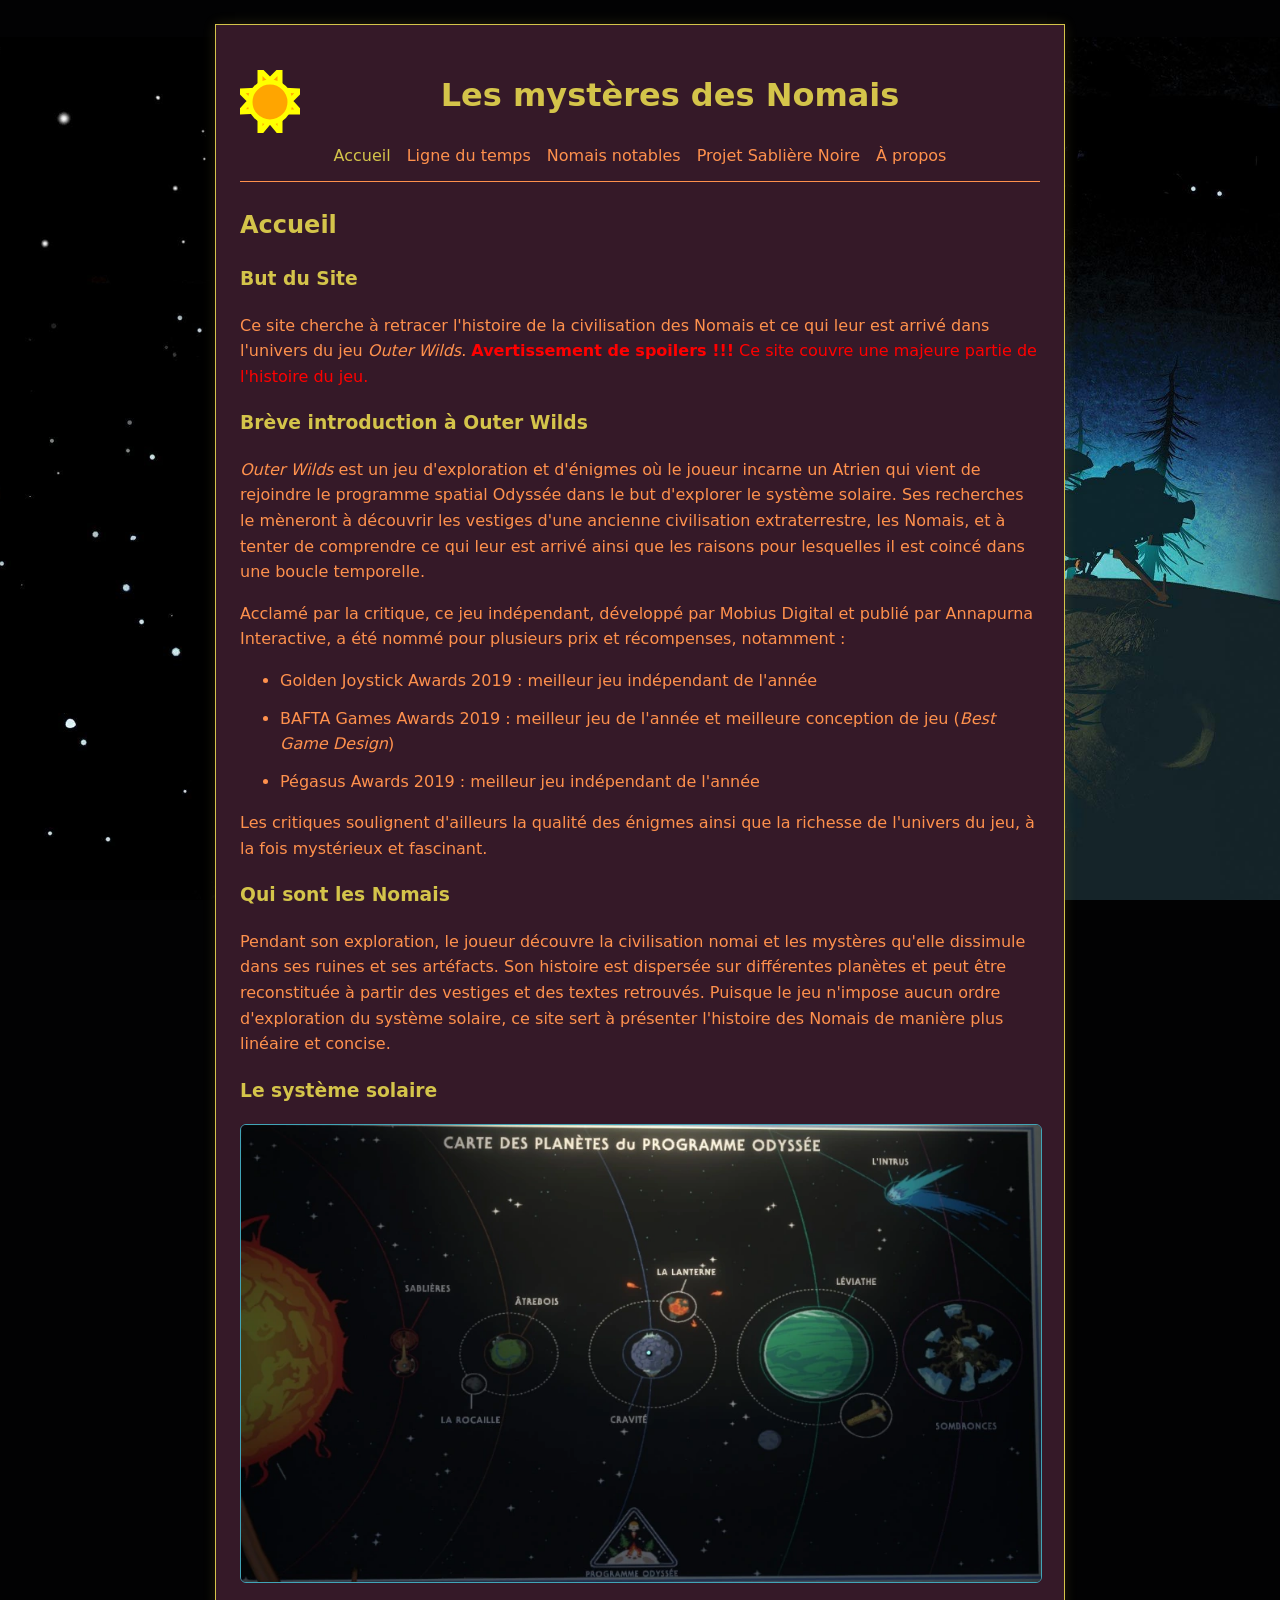
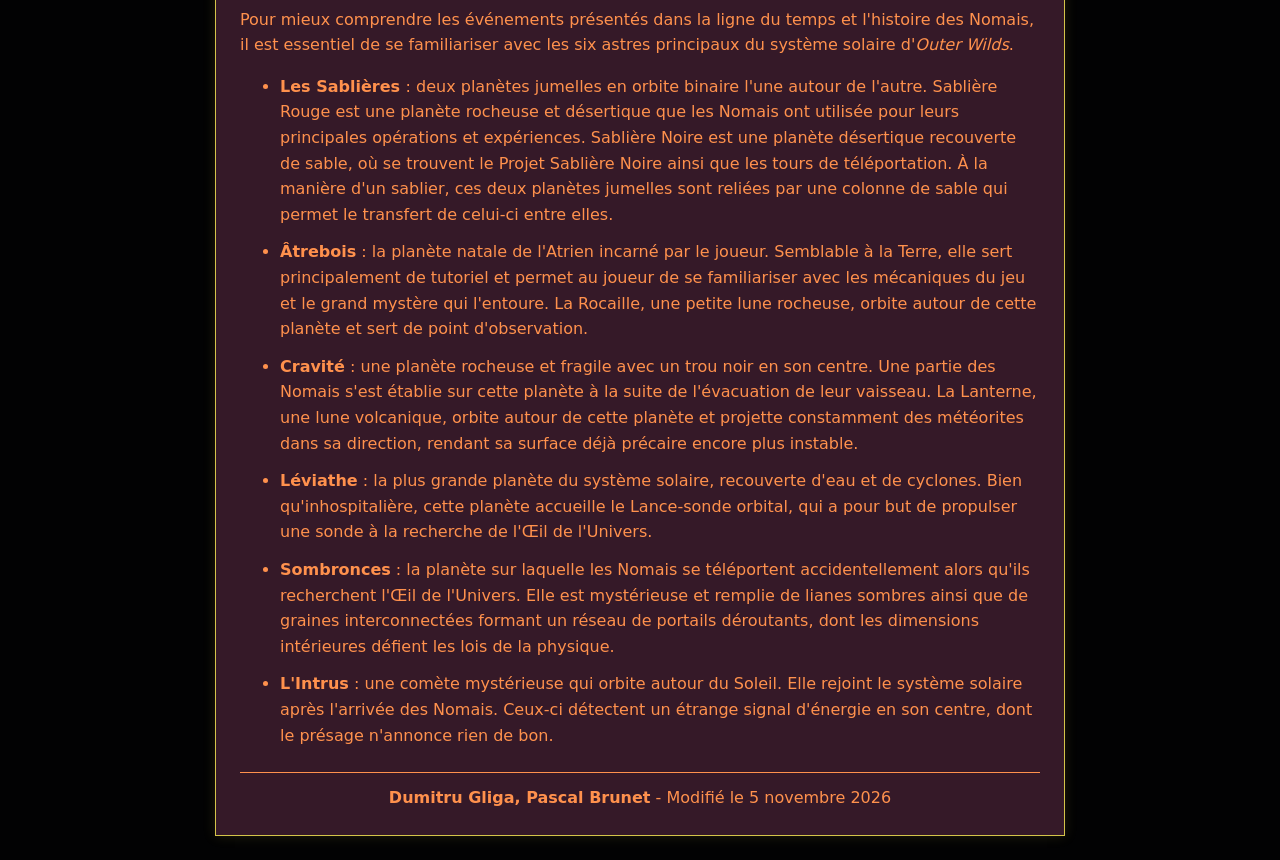
==== index.html @ 46c027d1 "fix" ====
<!-- Fait par : Dumitru Gliga(20364289) et Pascal Brunet(20365645)  -->
<!DOCTYPE html>
<html lang="fr-ca">

<head>
  <meta charset="UTF-8">
  <meta name="viewport" content="width=device-width, initial-scale=1.0">
  <title>Accueil</title>
  <link rel="stylesheet" href="styles.css">
</head>

<body>
  <div id="content-container">
    <header>
      <svg height="63" width="60">
        <polygon points="0,21 20,20 20,0 30,10 40,0 40,20 60,21 50,31 60,42 40,42 40,63 30,51 20,63 20,41 0,42 10,31"
          style="fill:orange;stroke:yellow;stroke-width:5;" />
        <ellipse cx="30" cy="32" rx="20" ry="20" fill="orange" stroke="yellow" stroke-width="5" />
      </svg>
      <h1>Les mystères des Nomais</h1>
    </header>
    <nav>
      <a href="index.html" id="currentPage">Accueil</a>
      <a href="lignedutemps.html">Ligne du temps</a>
      <a href="nomai.html">Nomais notables</a>
      <a href="projetsabliere.html">Projet Sablière Noire</a>
      <a href="apropos.html">À propos</a>
    </nav>
    <main>
      <h2>Accueil</h2>
      <h3>But du Site</h3>
      <p>
        Ce site cherche à retracer l'histoire de la civilisation des Nomais et ce qui leur est arrivé dans l'univers du
        jeu <em>Outer Wilds</em>.
        <span id="spoilerText"><strong>Avertissement de spoilers !!!</strong> Ce site couvre une majeure partie de
          l'histoire du jeu.</span>
      </p>
      <h3>Brève introduction à Outer Wilds</h3>
      <p>
        <em>Outer Wilds</em> est un jeu d'exploration et d'énigmes où le joueur incarne un Atrien qui vient de rejoindre
        le programme spatial Odyssée dans le but d'explorer le système solaire. Ses recherches le mèneront
        à découvrir les vestiges d'une ancienne civilisation extraterrestre, les Nomais, et à tenter de comprendre ce
        qui leur est arrivé ainsi que les raisons pour lesquelles il est coincé dans une boucle temporelle.
      </p>
      <p>
        Acclamé par la critique, ce jeu indépendant, développé par Mobius Digital et publié par Annapurna Interactive, a
        été nommé pour plusieurs prix et récompenses, notamment :
      <ul>
        <li>Golden Joystick Awards 2019 : meilleur jeu indépendant de l'année</li>
        <li>BAFTA Games Awards 2019 : meilleur jeu de l'année et meilleure conception de jeu (<i>Best Game Design</i>)
        </li>
        <li>Pégasus Awards 2019 : meilleur jeu indépendant de l'année</li>
      </ul>
      Les critiques soulignent d'ailleurs la qualité des énigmes ainsi que la richesse de l'univers du jeu, à la fois
      mystérieux et fascinant.
      </p>
      <h3>Qui sont les Nomais</h3>
      <p>
        Pendant son exploration, le joueur découvre la civilisation nomai et les mystères qu'elle dissimule dans ses
        ruines et ses artéfacts. Son histoire est dispersée sur différentes planètes et peut être reconstituée à partir
        des vestiges et des textes retrouvés. Puisque le jeu n'impose aucun ordre d'exploration du système solaire, ce
        site sert à présenter l'histoire des Nomais de manière plus linéaire et concise.
      </p>
      <h3>Le système solaire</h3>
      <img src="./images/Carte_du_systeme.png" alt="Une image du système solaire de Outer Wilds">
      <p>
        Pour mieux comprendre les événements présentés dans la ligne du temps et l'histoire des Nomais, il est essentiel
        de se familiariser avec les six astres principaux du système solaire d'<em>Outer Wilds</em>.
      </p>
      <ul>
        <li>
          <b>Les Sablières </b>: deux planètes jumelles en orbite binaire l'une autour de l'autre. Sablière Rouge est
          une planète rocheuse et désertique que les Nomais ont utilisée pour leurs principales opérations et
          expériences. Sablière Noire est une planète désertique recouverte de sable, où se trouvent le Projet Sablière
          Noire ainsi que les tours de téléportation. À la manière d'un sablier, ces deux planètes jumelles sont reliées
          par une colonne de sable qui permet le transfert de celui-ci entre elles.
        </li>
        <li>
          <b>Âtrebois</b> : la planète natale de l'Atrien incarné par le joueur. Semblable à la Terre, elle sert
          principalement de tutoriel et permet au joueur de se familiariser avec les mécaniques du jeu et le grand
          mystère qui l'entoure. La Rocaille, une petite lune rocheuse, orbite autour de cette planète et sert de point
          d'observation.
        </li>
        <li>
          <b>Cravité</b> : une planète rocheuse et fragile avec un trou noir en son centre. Une partie des Nomais s'est
          établie sur cette planète à la suite de l'évacuation de leur vaisseau. La Lanterne, une lune volcanique,
          orbite autour de cette planète et projette constamment des météorites dans sa direction, rendant sa surface
          déjà précaire encore plus instable.
        </li>
        <li>
          <b>Léviathe</b> : la plus grande planète du système solaire, recouverte d'eau et de cyclones. Bien
          qu'inhospitalière, cette planète accueille le Lance-sonde orbital, qui a pour but de propulser une sonde à la
          recherche de l'Œil de l'Univers.
        </li>
        <li>
          <b>Sombronces</b> : la planète sur laquelle les Nomais se téléportent accidentellement alors qu'ils
          recherchent l'Œil de l'Univers. Elle est mystérieuse et remplie de lianes sombres ainsi que de graines
          interconnectées formant un réseau de portails déroutants, dont les dimensions intérieures défient les lois de
          la physique.
        </li>
        <li>
          <b>L'Intrus</b> : une comète mystérieuse qui orbite autour du Soleil. Elle rejoint le système solaire après
          l'arrivée des Nomais. Ceux-ci détectent un étrange signal d'énergie en son centre, dont le présage n'annonce
          rien de bon.
        </li>
      </ul>
    </main>
    <footer>
      <b>Dumitru Gliga, Pascal Brunet</b> - Modifié le 5 novembre 2026
    </footer>
  </div>
</body>

</html>
---- styles.css ----
/* Fait par : Dumitru Gliga(20364289) et Pascal Brunet(20365645)  */
:root {
  --orange: #FF914DFF;
  --golden-sand: #d4c44aff;
  --vintage-berry: #351928;
  --pacific-blue: #41a4b7ff;
  --black: #020203ff;
}

body {
  background-color: var(--black);
  font-family: system-ui, "Segoe UI", sans-serif;
  color: var(--orange);
  background-image: url(./images/4268145.jpg);
  background-size: 120% auto;
  background-repeat: no-repeat;
  background-attachment: fixed;
  background-position: bottom right;
  font-size: 16px;
  line-height: 1.6;
}

#content-container {
  position: relative;
  width: 90%;
  max-width: 800px;
  padding: 24px;
  margin: 24px auto;
  background-color: var(--vintage-berry);
  overflow-wrap: break-word;
  border: 1px solid var(--golden-sand);
  box-shadow: 0 0 12px rgba(212, 196, 74, 0.15);
}

h1 {
  text-align: center;
  color: var(--golden-sand);
}

h2,
h3,
h4 {
  color: var(--golden-sand);
}

h4 {
  text-decoration: underline;
}

nav {
  display: flex;
  justify-content: center;
  flex-wrap: wrap;
  padding-bottom: 12px;
  margin-bottom: 24px;
  border-bottom: 1px solid var(--orange);
}

nav a {
  text-decoration: none;
  color: var(--orange);
  margin: 0 8px;
}

nav a:hover {
  color: var(--pacific-blue);
}

#currentPage {
  color: var(--golden-sand);
}

li {
  margin-bottom: 12px;
}

footer {
  margin-top: 24px;
  padding-top: 12px;
  border-top: 1px solid var(--orange);
  font-size: 16px;
  text-align: center;
  position: relative;
}

img {
  width: 100%;
  border-radius: 6px;
  border: 1px solid var(--pacific-blue);
}

#spoilerText {
  color: red;
}

.img-with-legend {
  display: flex;
  flex-direction: column;
  align-items: center;
  width: 30%;
  text-align: center;
}

#image-fin-civ-nomai {
  margin: 60px auto 30px;
  width: 80%;
}

#image-oeuil-univers {
  min-width: 175px;
}

.flex-image-text-container {
  display: flex;
}

.section {
  display: flex;
  align-items: center;
  gap: 16px;
}

.img-in-text {
  float: left;
  width: 40%;
  margin-right: 1%;
}

.special-text {
  font-style: italic;
  font-weight: bolder;
}

.img-in-ul {
  float: right;
  width: 15%;
  margin-left: 15px;
}

#eye-logo-img {
  width: 120px;
  float: right;
  border: none;
}

#lune-quantique-img {
  width: 150px;
  margin-top: 40px;
  margin-bottom: 40px;
  margin-right: 16px;
  border-radius: 50%;
}

a {
  text-decoration: none;
  color: var(--pacific-blue);
}

svg {
  float: left;
}

.signet {
  position: absolute;
  right: 0;
  transform: translateX(50%);
  background-color: var(--vintage-berry);
  border: 0.5px solid var(--golden-sand);
  border-radius: 50%;
  width: 30px;
  height: 30px;
  text-align: center;
  font-size: larger;
}

.logo-badge {
  position: absolute;
  right: 10px;
  top: 10px;

  width: 60px;
  height: 60px;
  border-radius: 50%;

  display: flex;
  align-items: center;
  justify-content: center;

  background: var(--vintage-berry);
  border: 2px solid var(--golden-sand);
  box-shadow:
    0 2px 5px var(--black),
    inset 0 2px 5px var(--orange);

  color: var(--golden-sand);
  font-weight: bold;
}
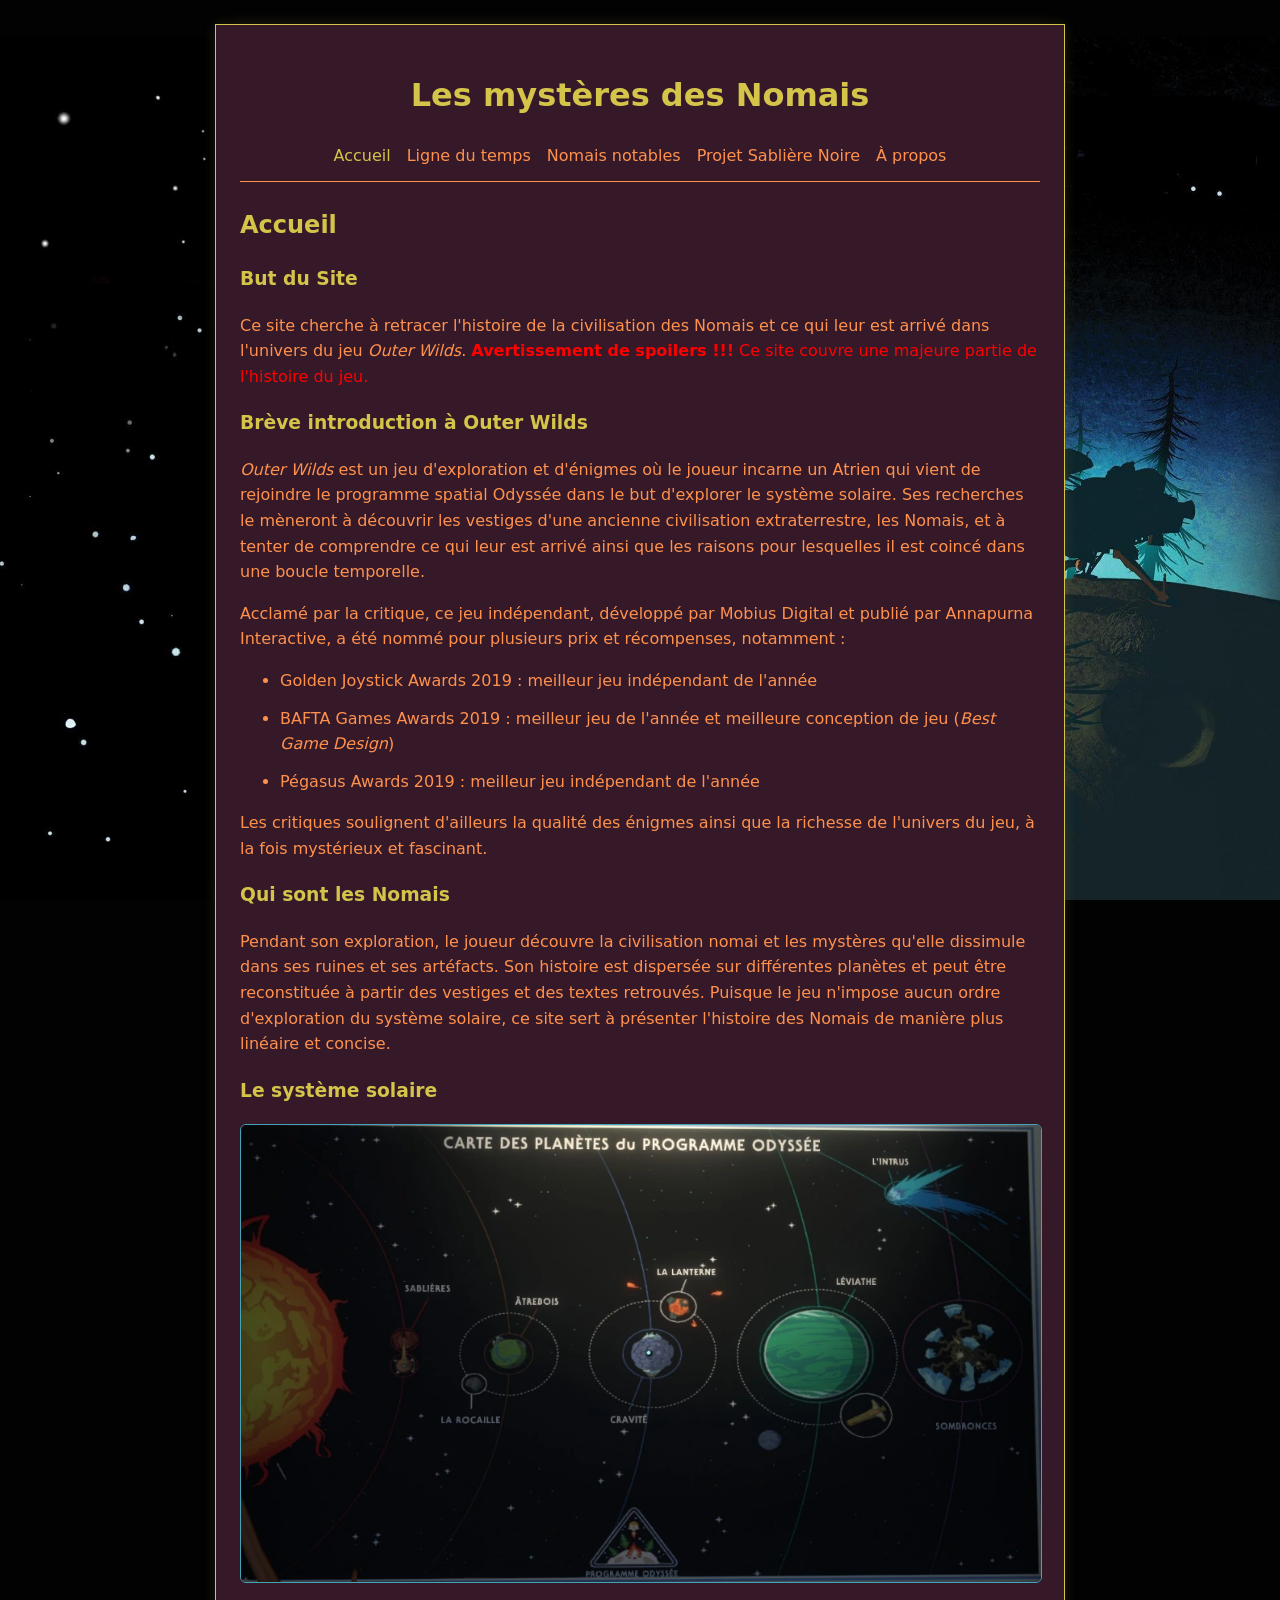
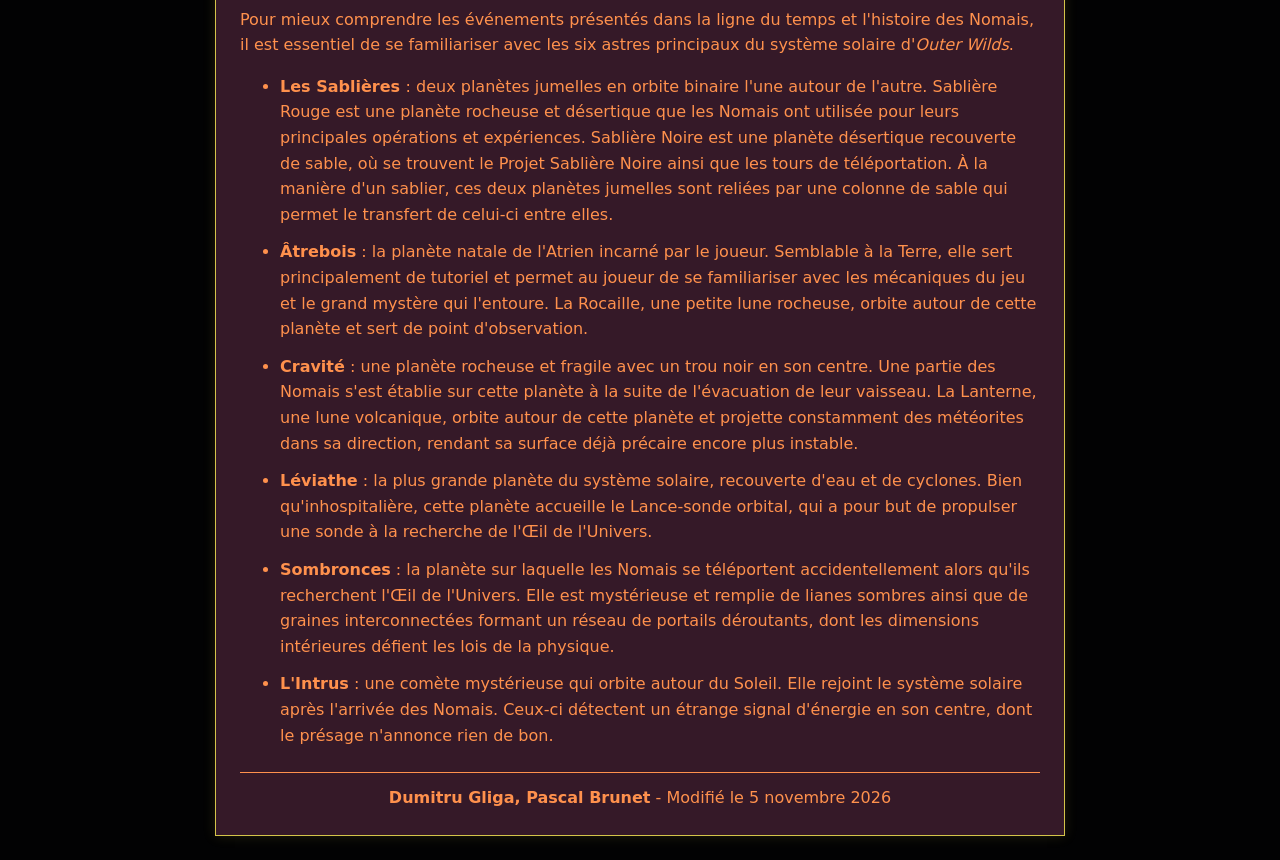
==== commit b7c28912: "corrrectifs" ====
--- a/index.html
+++ b/index.html
@@ -12,13 +12,9 @@
 <body>
   <div id="content-container">
     <header>
-      <svg height="63" width="60">
-        <polygon points="0,21 20,20 20,0 30,10 40,0 40,20 60,21 50,31 60,42 40,42 40,63 30,51 20,63 20,41 0,42 10,31"
-          style="fill:orange;stroke:yellow;stroke-width:5;" />
-        <ellipse cx="30" cy="32" rx="20" ry="20" fill="orange" stroke="yellow" stroke-width="5" />
-      </svg>
       <h1>Les mystères des Nomais</h1>
     </header>
+
     <nav>
       <a href="index.html" id="currentPage">Accueil</a>
       <a href="lignedutemps.html">Ligne du temps</a>
@@ -26,8 +22,10 @@
       <a href="projetsabliere.html">Projet Sablière Noire</a>
       <a href="apropos.html">À propos</a>
     </nav>
+
     <main>
       <h2>Accueil</h2>
+
       <h3>But du Site</h3>
       <p>
         Ce site cherche à retracer l'histoire de la civilisation des Nomais et ce qui leur est arrivé dans l'univers du
@@ -35,6 +33,7 @@
         <span id="spoilerText"><strong>Avertissement de spoilers !!!</strong> Ce site couvre une majeure partie de
           l'histoire du jeu.</span>
       </p>
+
       <h3>Brève introduction à Outer Wilds</h3>
       <p>
         <em>Outer Wilds</em> est un jeu d'exploration et d'énigmes où le joueur incarne un Atrien qui vient de rejoindre
@@ -45,15 +44,18 @@
       <p>
         Acclamé par la critique, ce jeu indépendant, développé par Mobius Digital et publié par Annapurna Interactive, a
         été nommé pour plusieurs prix et récompenses, notamment :
+      </p>
       <ul>
         <li>Golden Joystick Awards 2019 : meilleur jeu indépendant de l'année</li>
         <li>BAFTA Games Awards 2019 : meilleur jeu de l'année et meilleure conception de jeu (<i>Best Game Design</i>)
         </li>
         <li>Pégasus Awards 2019 : meilleur jeu indépendant de l'année</li>
       </ul>
-      Les critiques soulignent d'ailleurs la qualité des énigmes ainsi que la richesse de l'univers du jeu, à la fois
-      mystérieux et fascinant.
+      <p>
+        Les critiques soulignent d'ailleurs la qualité des énigmes ainsi que la richesse de l'univers du jeu, à la fois
+        mystérieux et fascinant.
       </p>
+
       <h3>Qui sont les Nomais</h3>
       <p>
         Pendant son exploration, le joueur découvre la civilisation nomai et les mystères qu'elle dissimule dans ses
@@ -61,8 +63,9 @@
         des vestiges et des textes retrouvés. Puisque le jeu n'impose aucun ordre d'exploration du système solaire, ce
         site sert à présenter l'histoire des Nomais de manière plus linéaire et concise.
       </p>
+
       <h3>Le système solaire</h3>
-      <img src="./images/Carte_du_systeme.png" alt="Une image du système solaire de Outer Wilds">
+      <img src="./images/Carte_du_systeme.png" alt="Une image du système solaire de Outer Wilds" loading="lazy">
       <p>
         Pour mieux comprendre les événements présentés dans la ligne du temps et l'histoire des Nomais, il est essentiel
         de se familiariser avec les six astres principaux du système solaire d'<em>Outer Wilds</em>.
--- a/styles.css
+++ b/styles.css
@@ -34,9 +34,9 @@
 
 h1 {
   text-align: center;
-  color: var(--golden-sand);
-}
-
+}
+
+h1,
 h2,
 h3,
 h4 {
@@ -97,7 +97,8 @@
   display: flex;
   flex-direction: column;
   align-items: center;
-  width: 30%;
+  width: 70%;
+  min-width: 200px;
   text-align: center;
 }
 
@@ -195,3 +196,26 @@
   color: var(--golden-sand);
   font-weight: bold;
 }
+
+.code-block {
+  background: var(--black);
+  border: 1px solid var(--pacific-blue);
+  padding: 10px;
+  overflow-x: auto;
+}
+
+.code-block pre {
+  margin: 0;
+  font-family: monospace;
+  font-size: 16px;
+}
+
+.highlight {
+  color: var(--pacific-blue);
+}
+
+.sun-container {
+  display: flex;
+  align-items: center;
+  gap: 32px;
+}
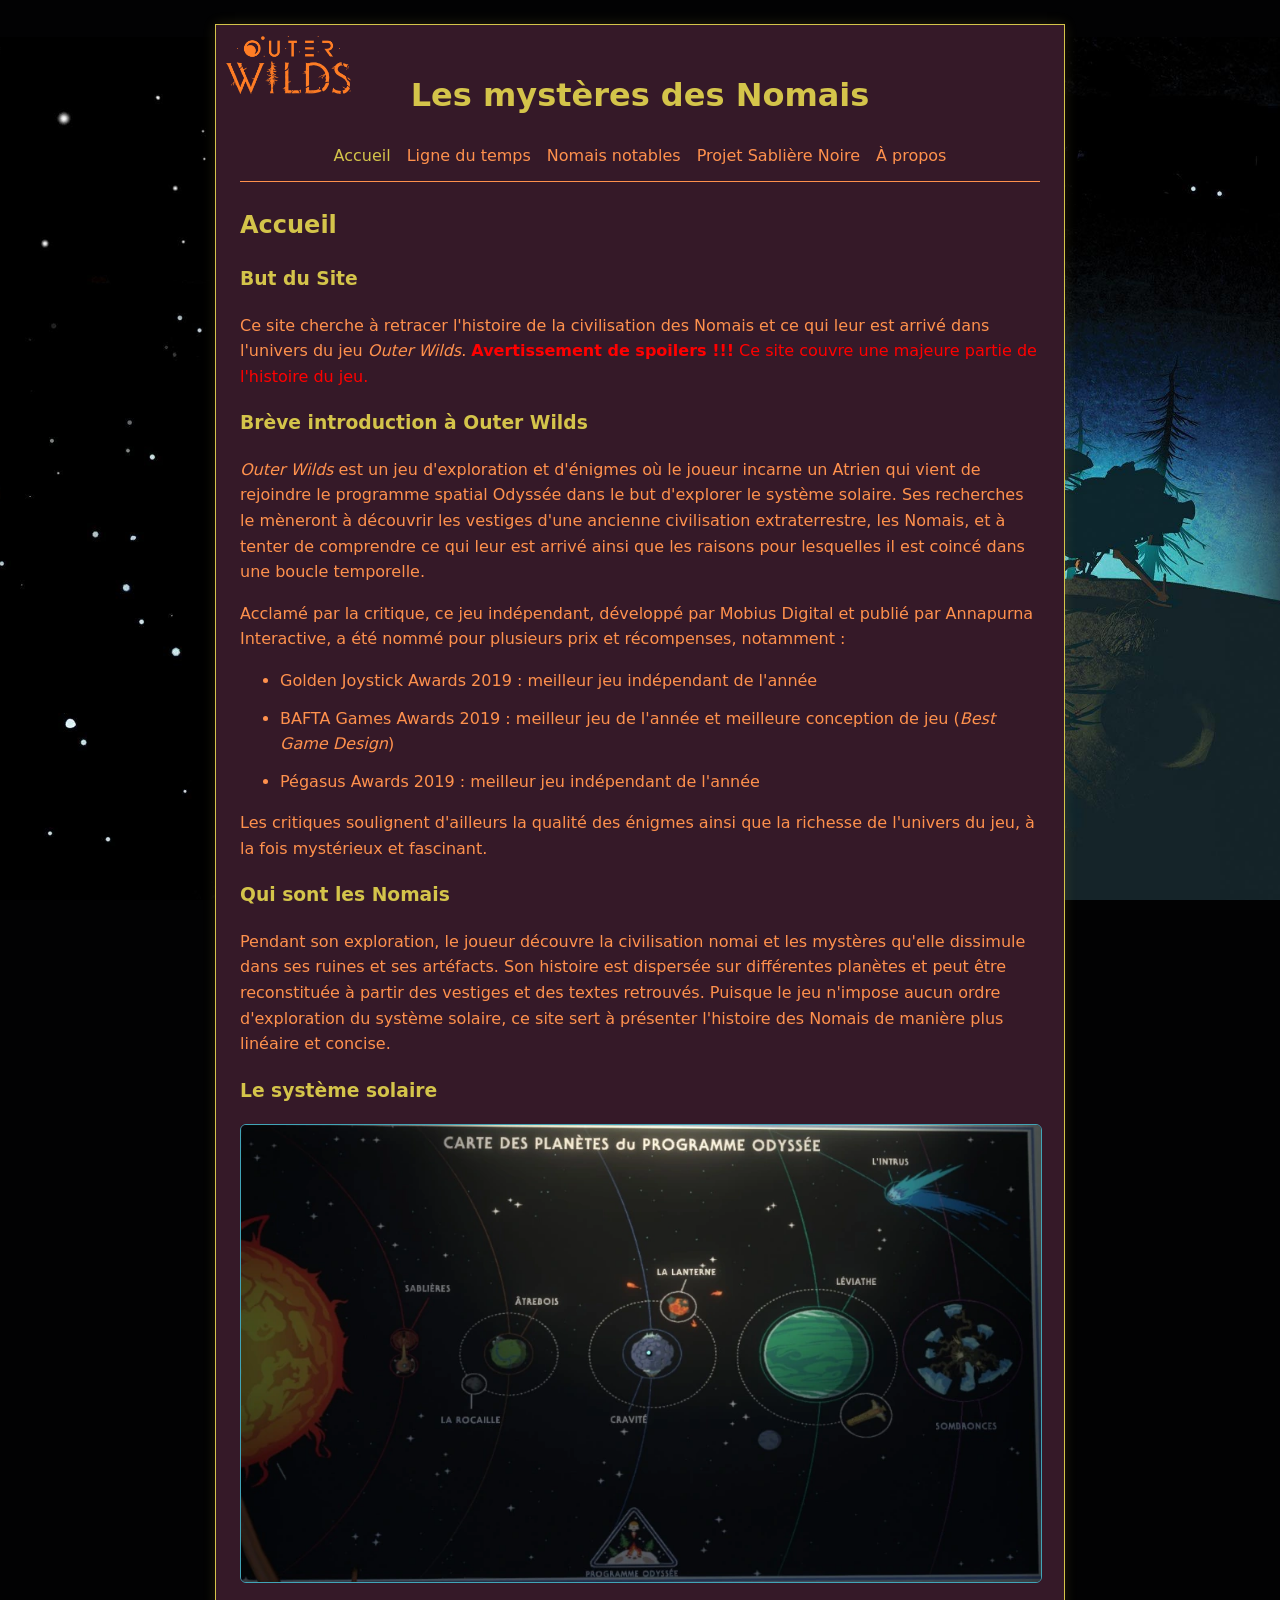
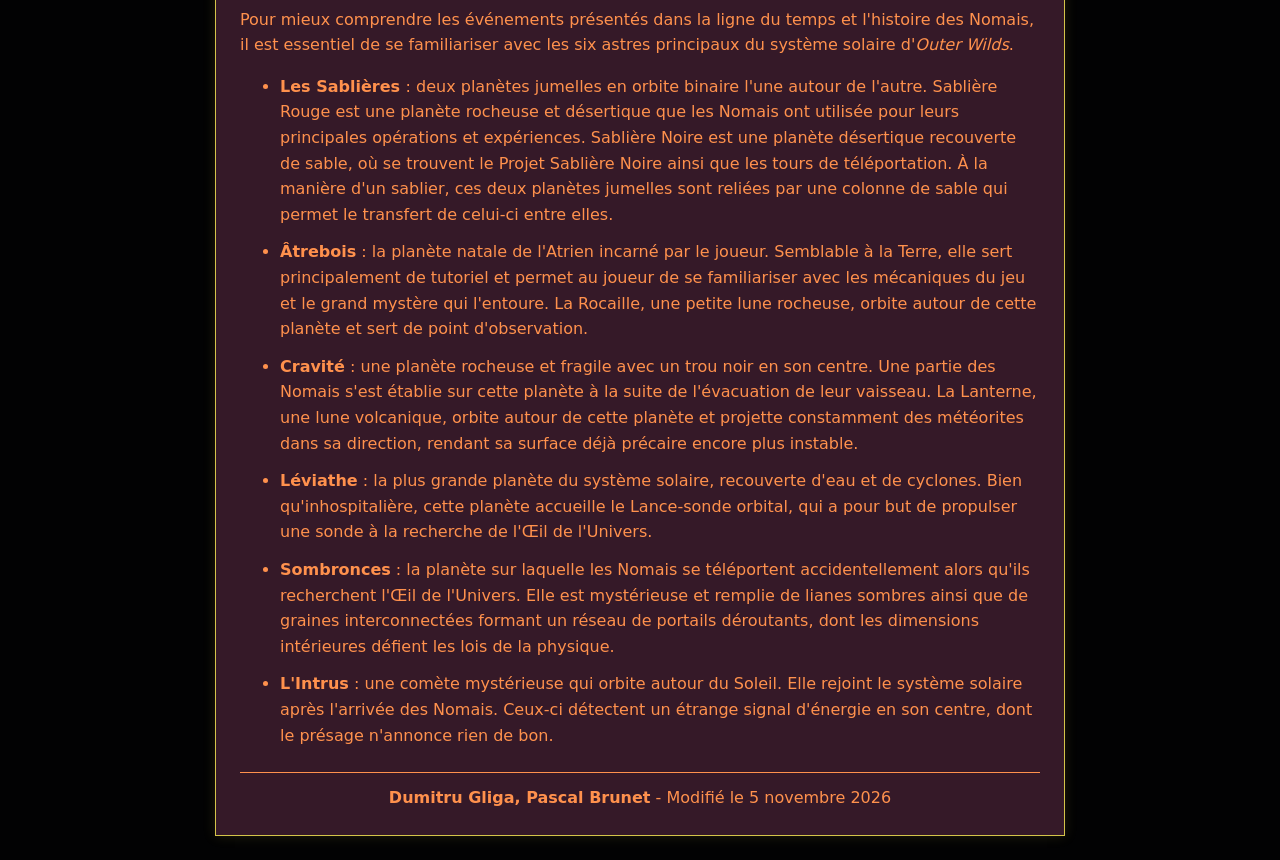
==== commit e77113be: "ajout logo" ====
--- a/index.html
+++ b/index.html
@@ -12,6 +12,7 @@
 <body>
   <div id="content-container">
     <header>
+      <img src="images/Outer_Wilds_Logo.png" class="logo-ow" alt="Logo du jeu Outer Wilds" loading="lazy">
       <h1>Les mystères des Nomais</h1>
     </header>
 
--- a/styles.css
+++ b/styles.css
@@ -105,6 +105,7 @@
 #image-fin-civ-nomai {
   margin: 60px auto 30px;
   width: 80%;
+  height: 400px;
 }
 
 #image-oeuil-univers {
@@ -174,6 +175,14 @@
   font-size: larger;
 }
 
+.logo-ow {
+  position: absolute;
+  left: 10px;
+  top: 10px;
+  width: 125px;
+  border: none;
+}
+
 .logo-badge {
   position: absolute;
   right: 10px;
@@ -187,7 +196,7 @@
   align-items: center;
   justify-content: center;
 
-  background: var(--vintage-berry);
+  background: radial-gradient(var(--black) 10% 20%, var(--vintage-berry) 25% 30%, var(--black) 35% 40%, var(--vintage-berry) 45% 50%, var(--black) 55% 60%, var(--vintage-berry) 65% 70% );
   border: 2px solid var(--golden-sand);
   box-shadow:
     0 2px 5px var(--black),
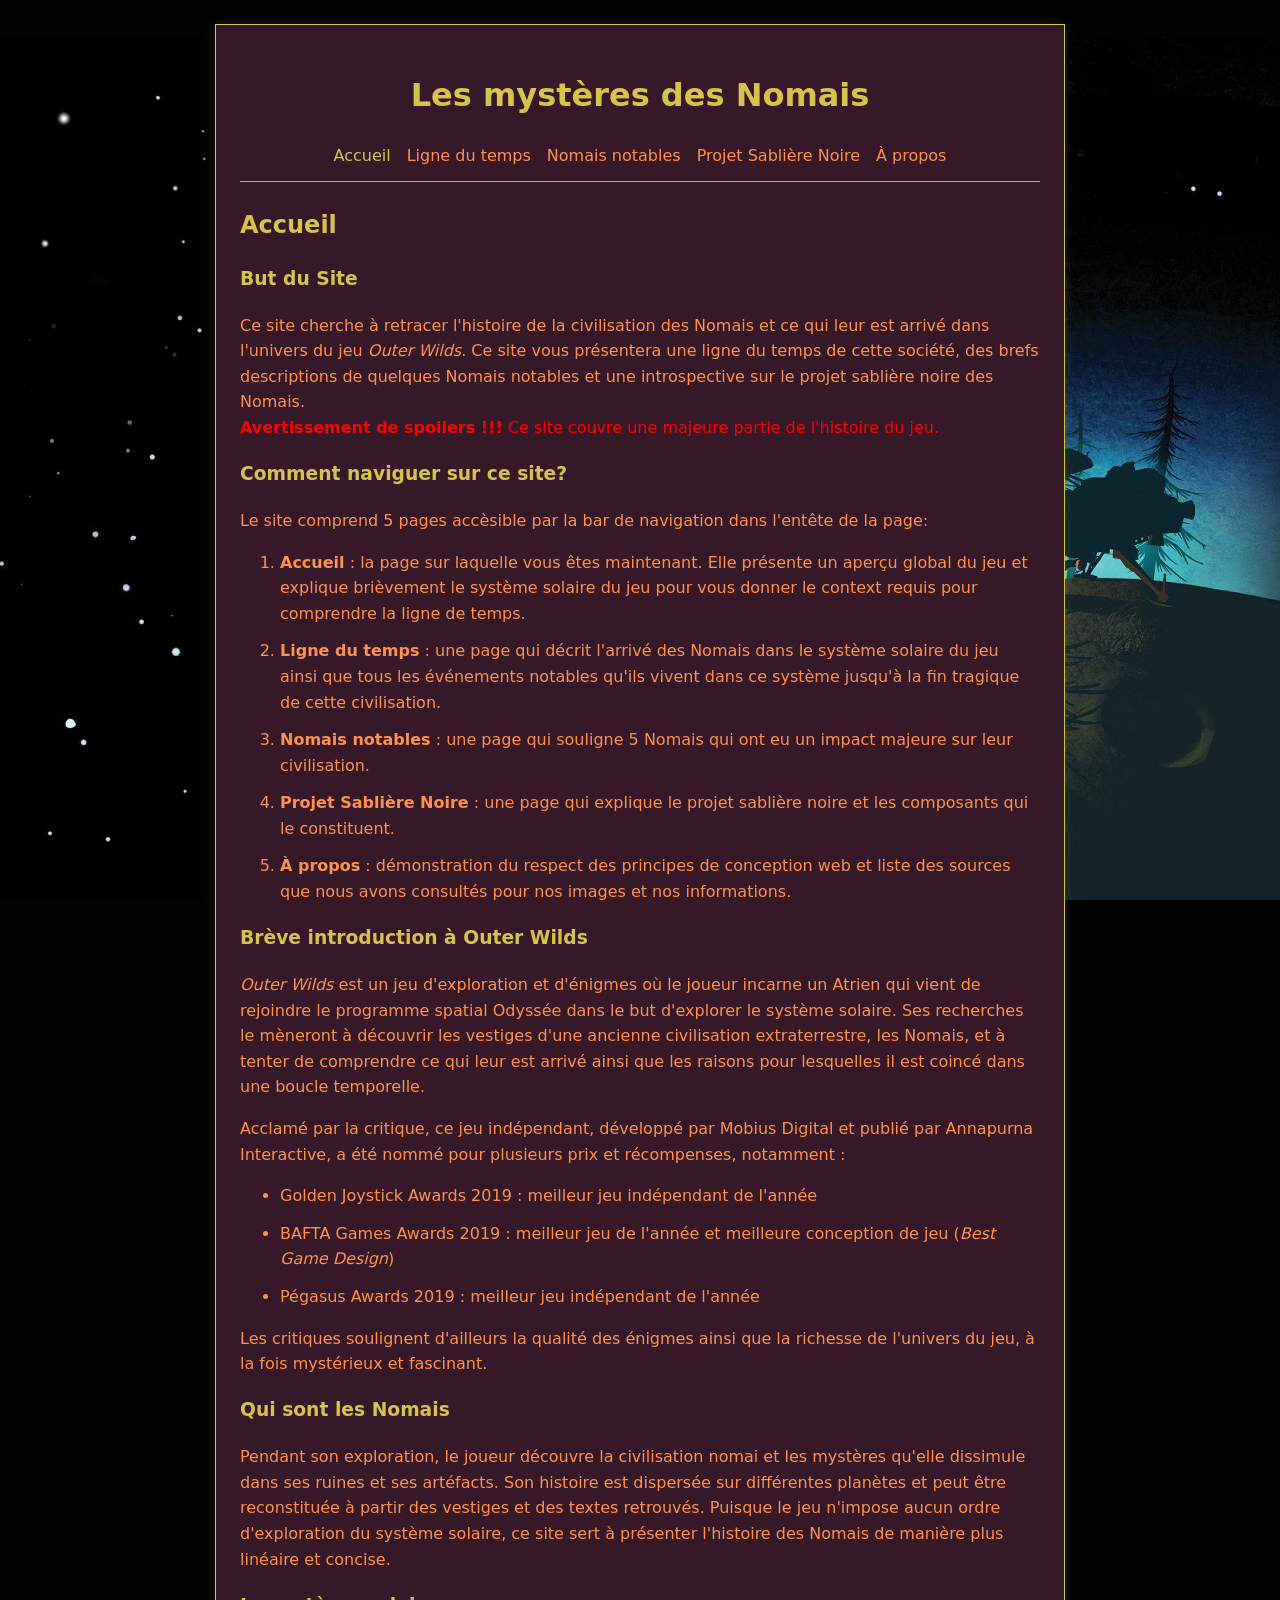
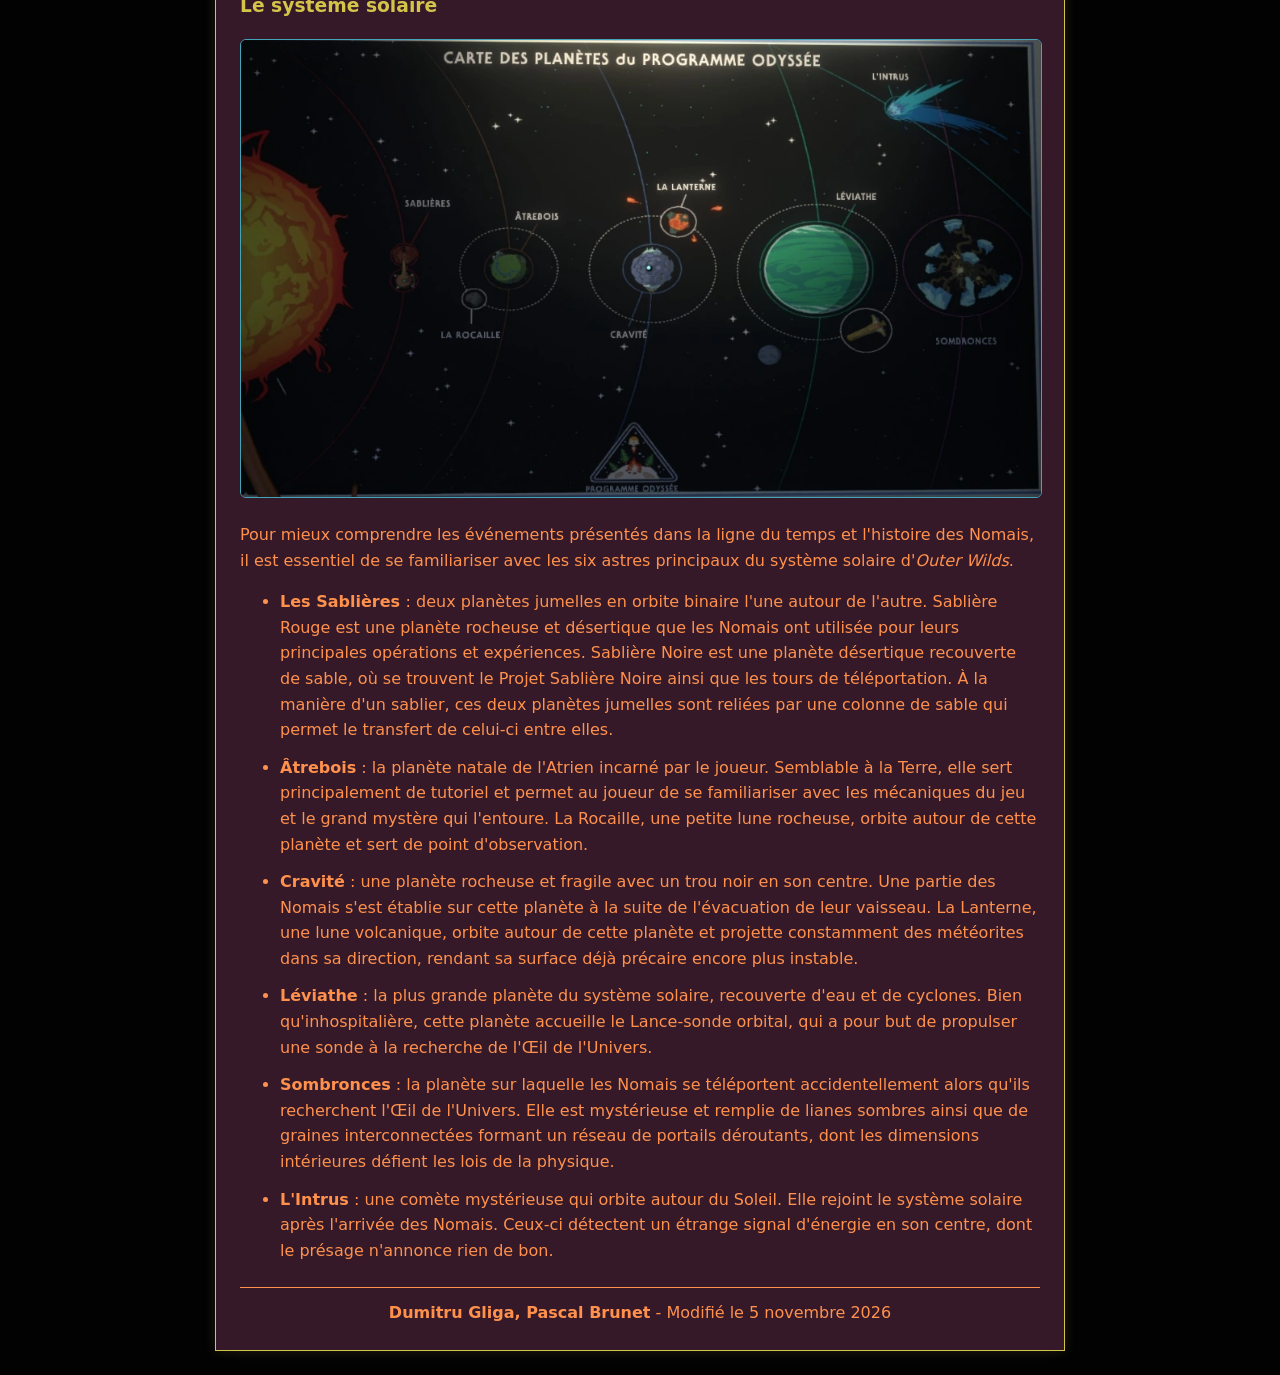
==== commit 6ce6f69b: "ajout section manquantes dans la page accueil" ====
--- a/index.html
+++ b/index.html
@@ -12,7 +12,6 @@
 <body>
   <div id="content-container">
     <header>
-      <img src="images/Outer_Wilds_Logo.png" class="logo-ow" alt="Logo du jeu Outer Wilds" loading="lazy">
       <h1>Les mystères des Nomais</h1>
     </header>
 
@@ -30,9 +29,34 @@
       <h3>But du Site</h3>
       <p>
         Ce site cherche à retracer l'histoire de la civilisation des Nomais et ce qui leur est arrivé dans l'univers du
-        jeu <em>Outer Wilds</em>.
+        jeu <em>Outer Wilds</em>. Ce site vous présentera une ligne du temps de cette société, des brefs descriptions de 
+        quelques Nomais notables et une introspective sur le projet sablière noire des Nomais. <br>
         <span id="spoilerText"><strong>Avertissement de spoilers !!!</strong> Ce site couvre une majeure partie de
           l'histoire du jeu.</span>
+      </p>
+
+      <h3>Comment naviguer sur ce site?</h3>
+      <p>
+        Le site comprend 5 pages accèsible par la bar de navigation dans l'entête de la page:
+        <ol>
+          <li>
+            <b>Accueil</b> : la page sur laquelle vous êtes maintenant. Elle présente un aperçu global du jeu et explique 
+            brièvement le système solaire du jeu pour vous donner le context requis pour comprendre la ligne de temps.
+          </li>
+          <li>
+            <b>Ligne du temps</b> : une page qui décrit l'arrivé des Nomais dans le système solaire du jeu
+            ainsi que tous les événements notables qu'ils vivent dans ce système jusqu'à la fin tragique de cette civilisation.
+          </li>
+          <li>
+            <b>Nomais notables</b> : une page qui souligne 5 Nomais qui ont eu un impact majeure sur leur civilisation.
+          </li>
+          <li>
+            <b>Projet Sablière Noire</b> : une page qui explique le projet sablière noire et les composants qui le constituent.
+          </li>
+          <li>
+            <b>À propos</b> : démonstration du respect des principes de conception web et liste des sources que nous avons consultés pour nos images et nos informations.
+          </li>
+        </ol>
       </p>
 
       <h3>Brève introduction à Outer Wilds</h3>
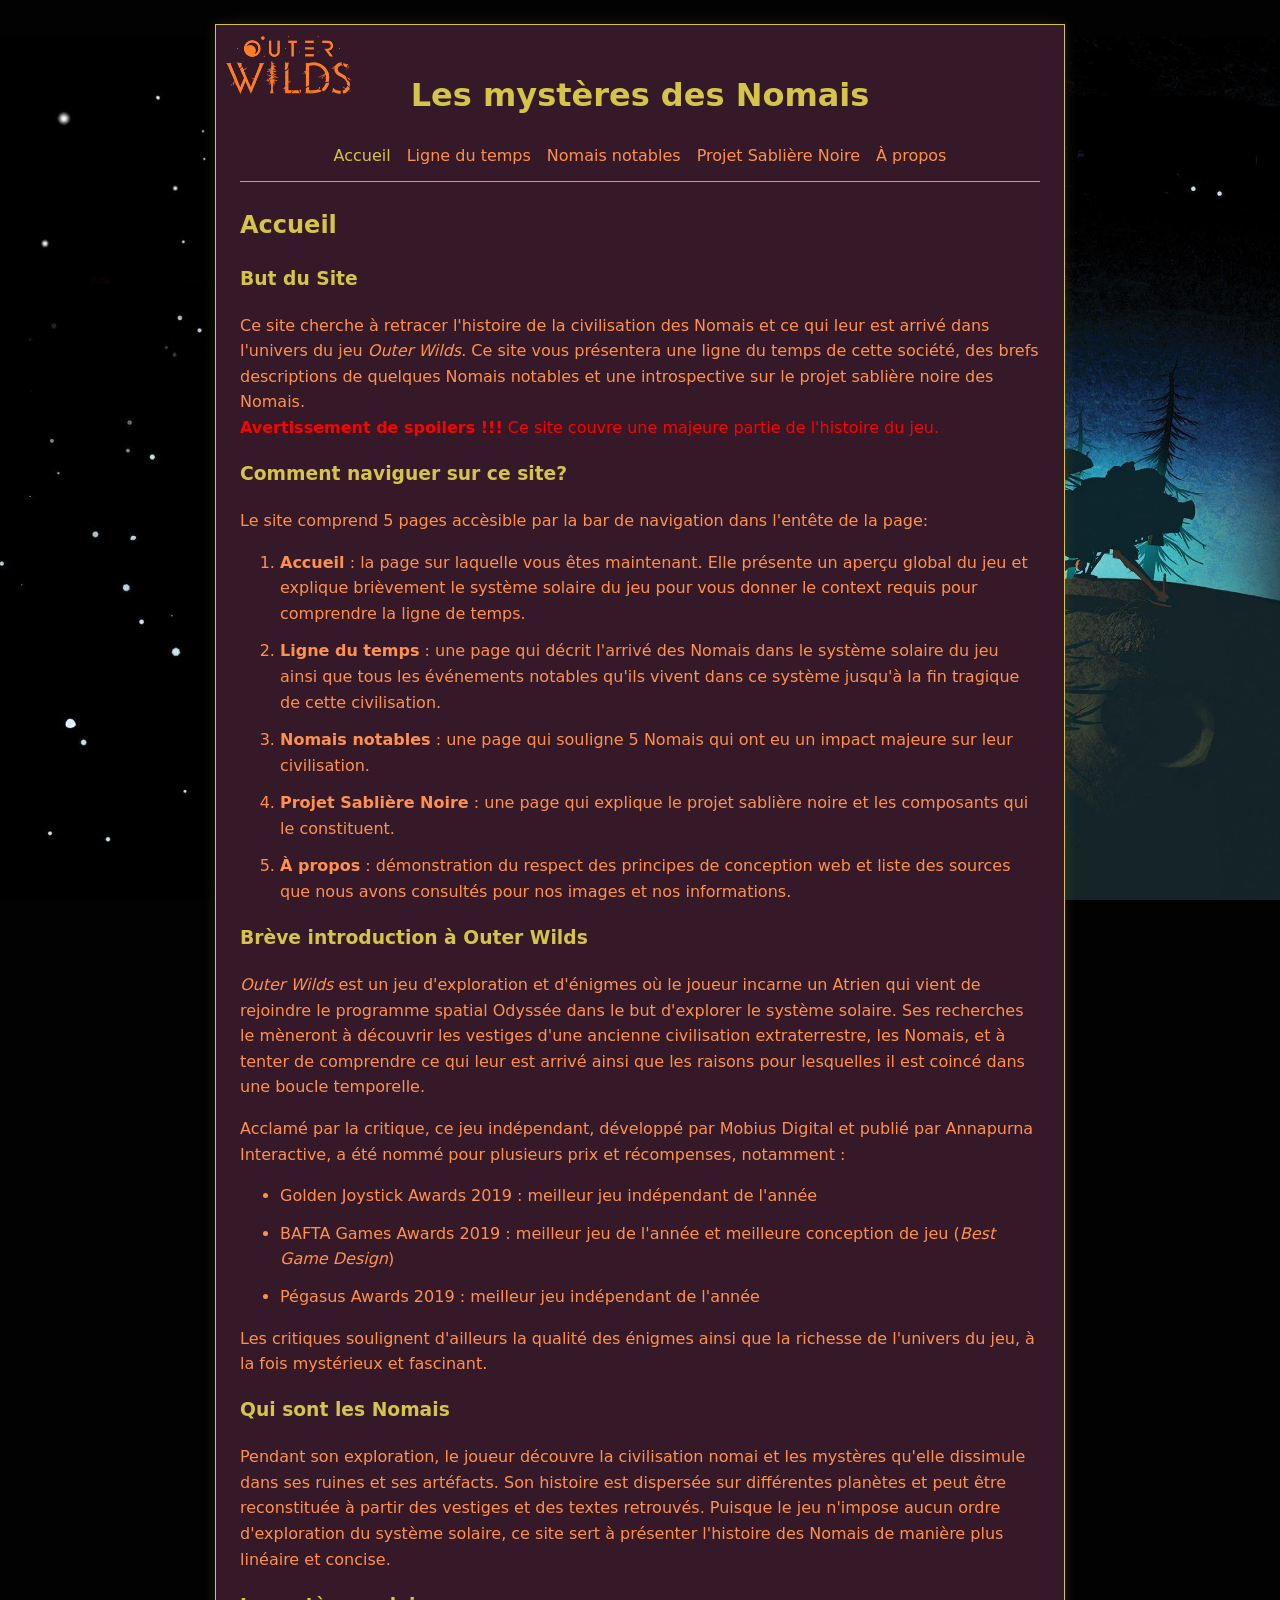
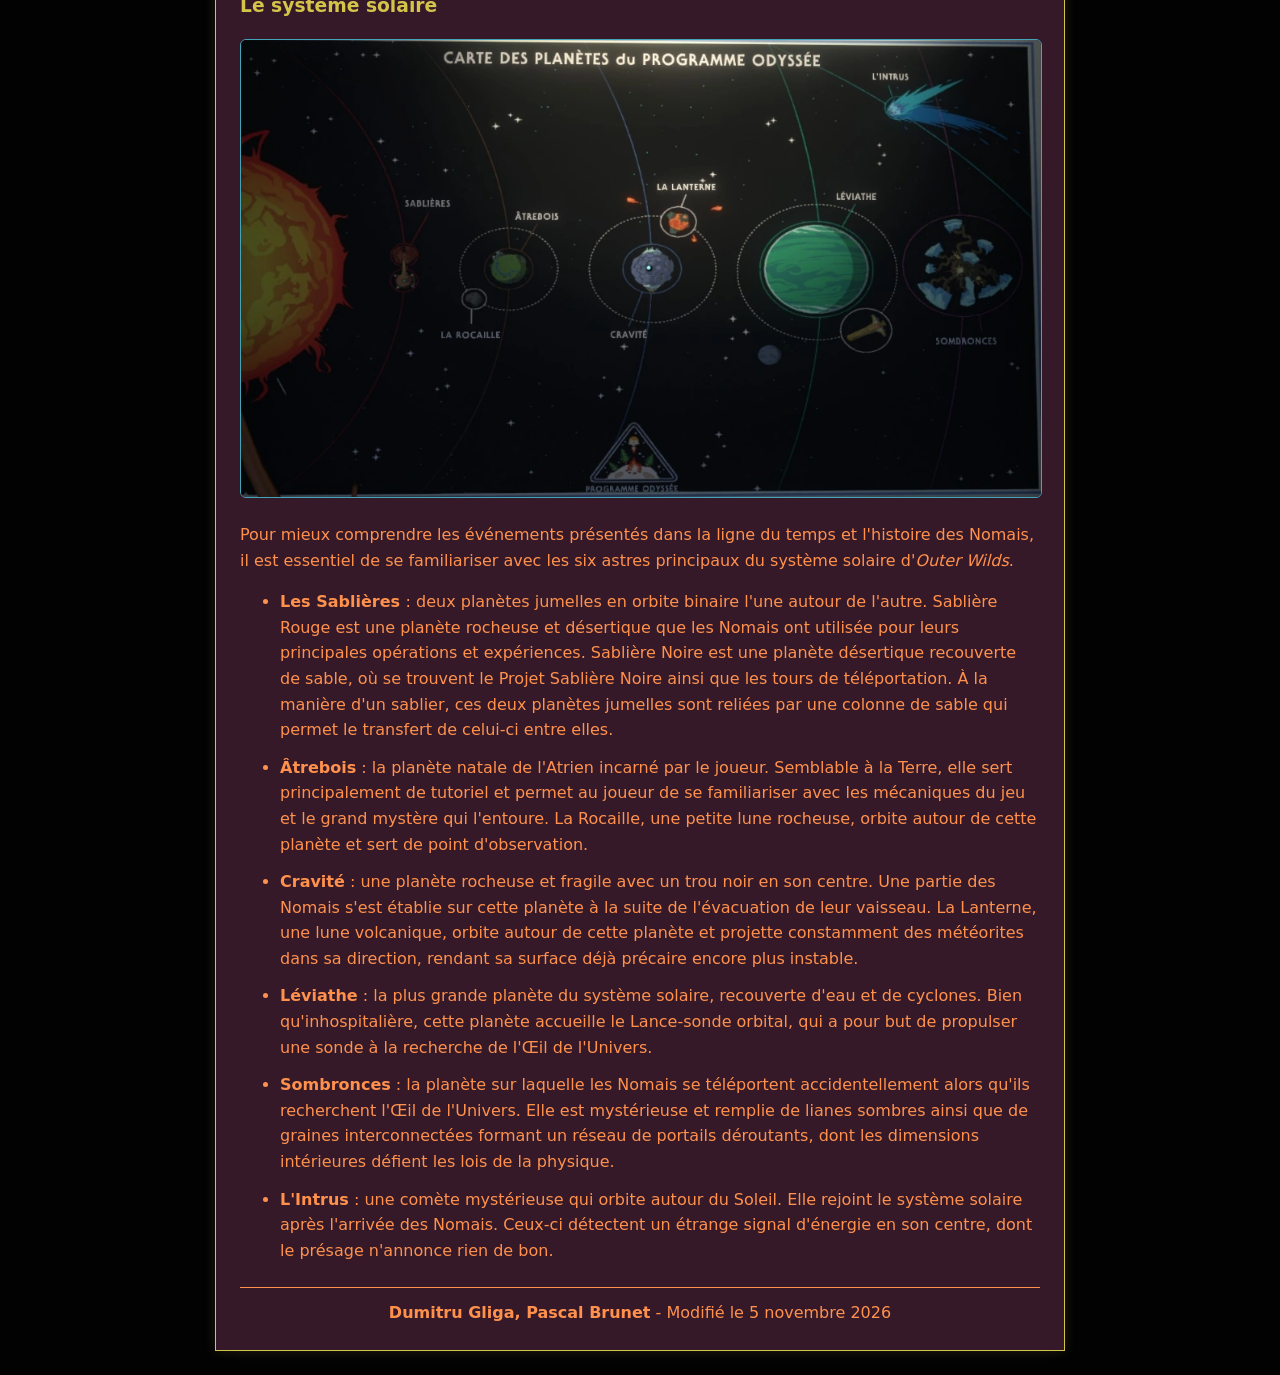
==== commit e1b0c314: "Merge branch 'main' of https://github.com/dada31735/ift1005-projet1" ====
--- a/index.html
+++ b/index.html
@@ -12,6 +12,7 @@
 <body>
   <div id="content-container">
     <header>
+      <img src="images/Outer_Wilds_Logo.png" class="logo-ow" alt="Logo du jeu Outer Wilds" loading="lazy">
       <h1>Les mystères des Nomais</h1>
     </header>
 
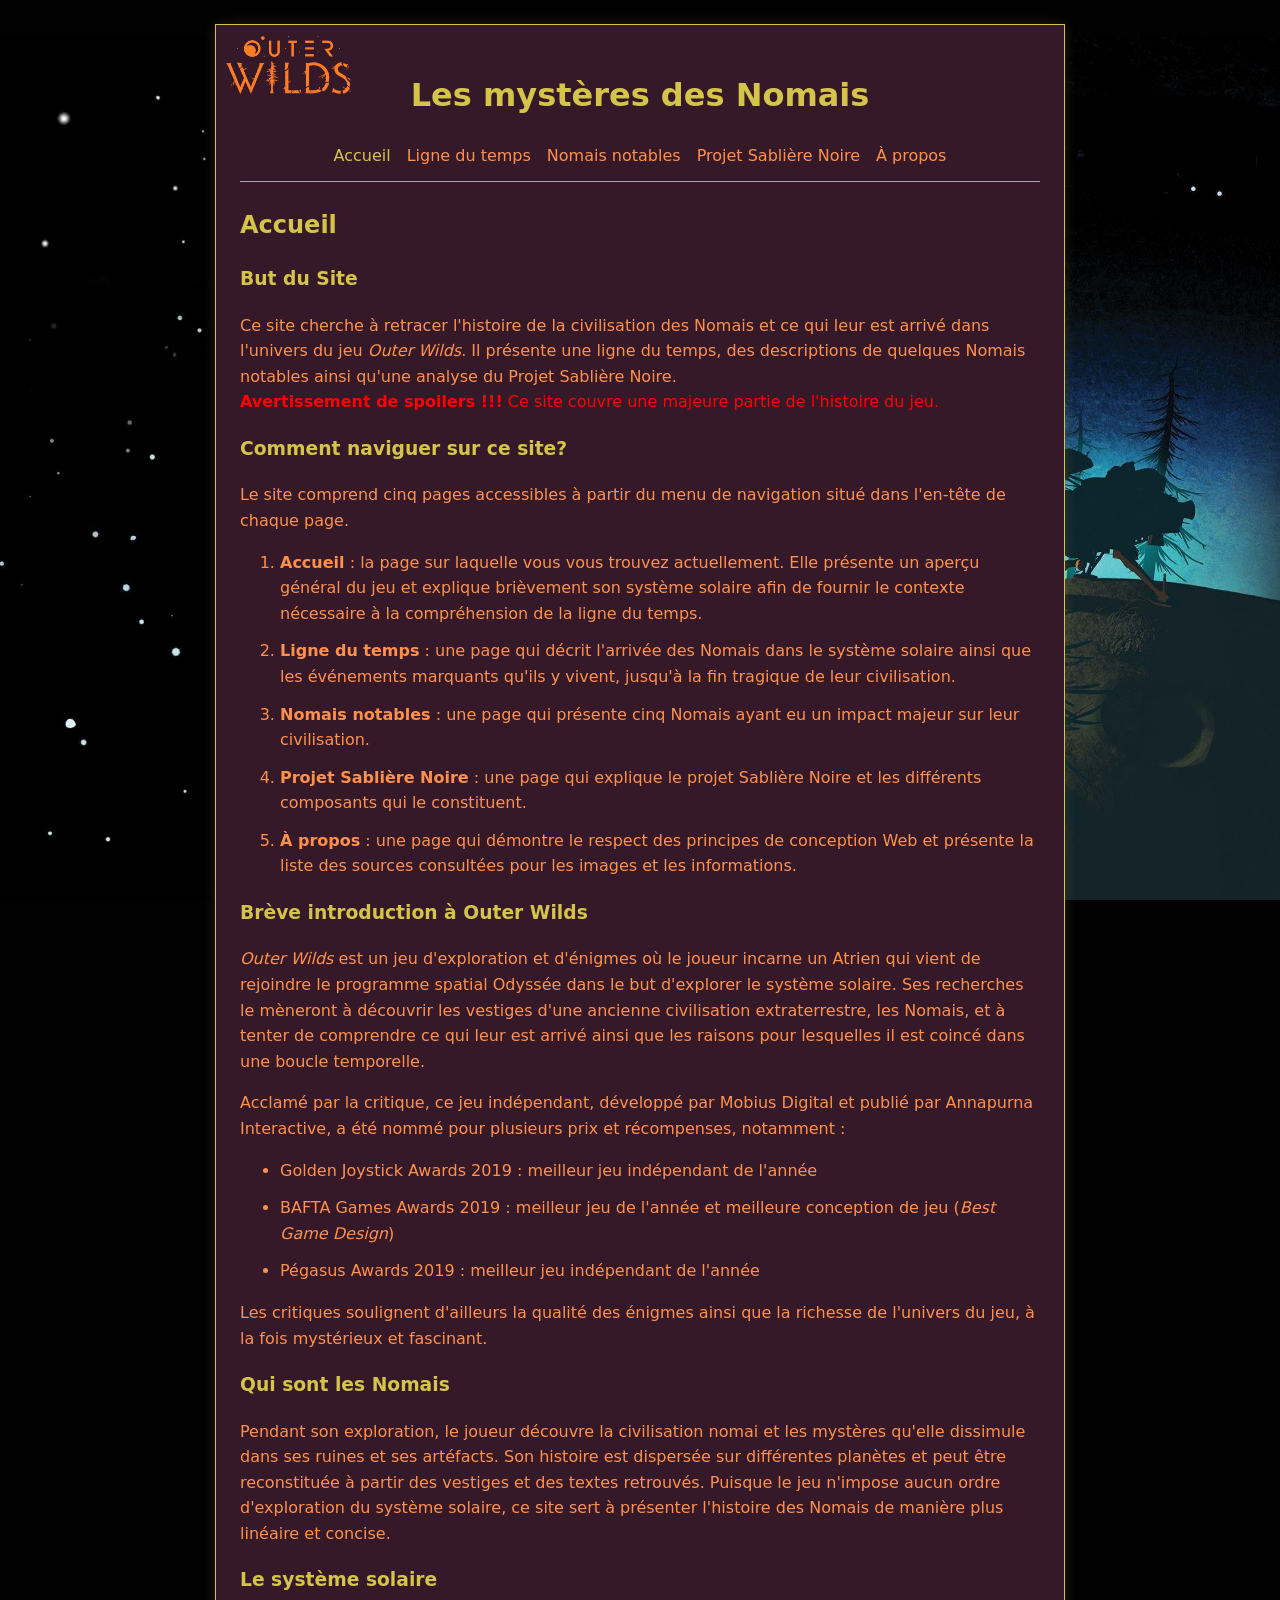
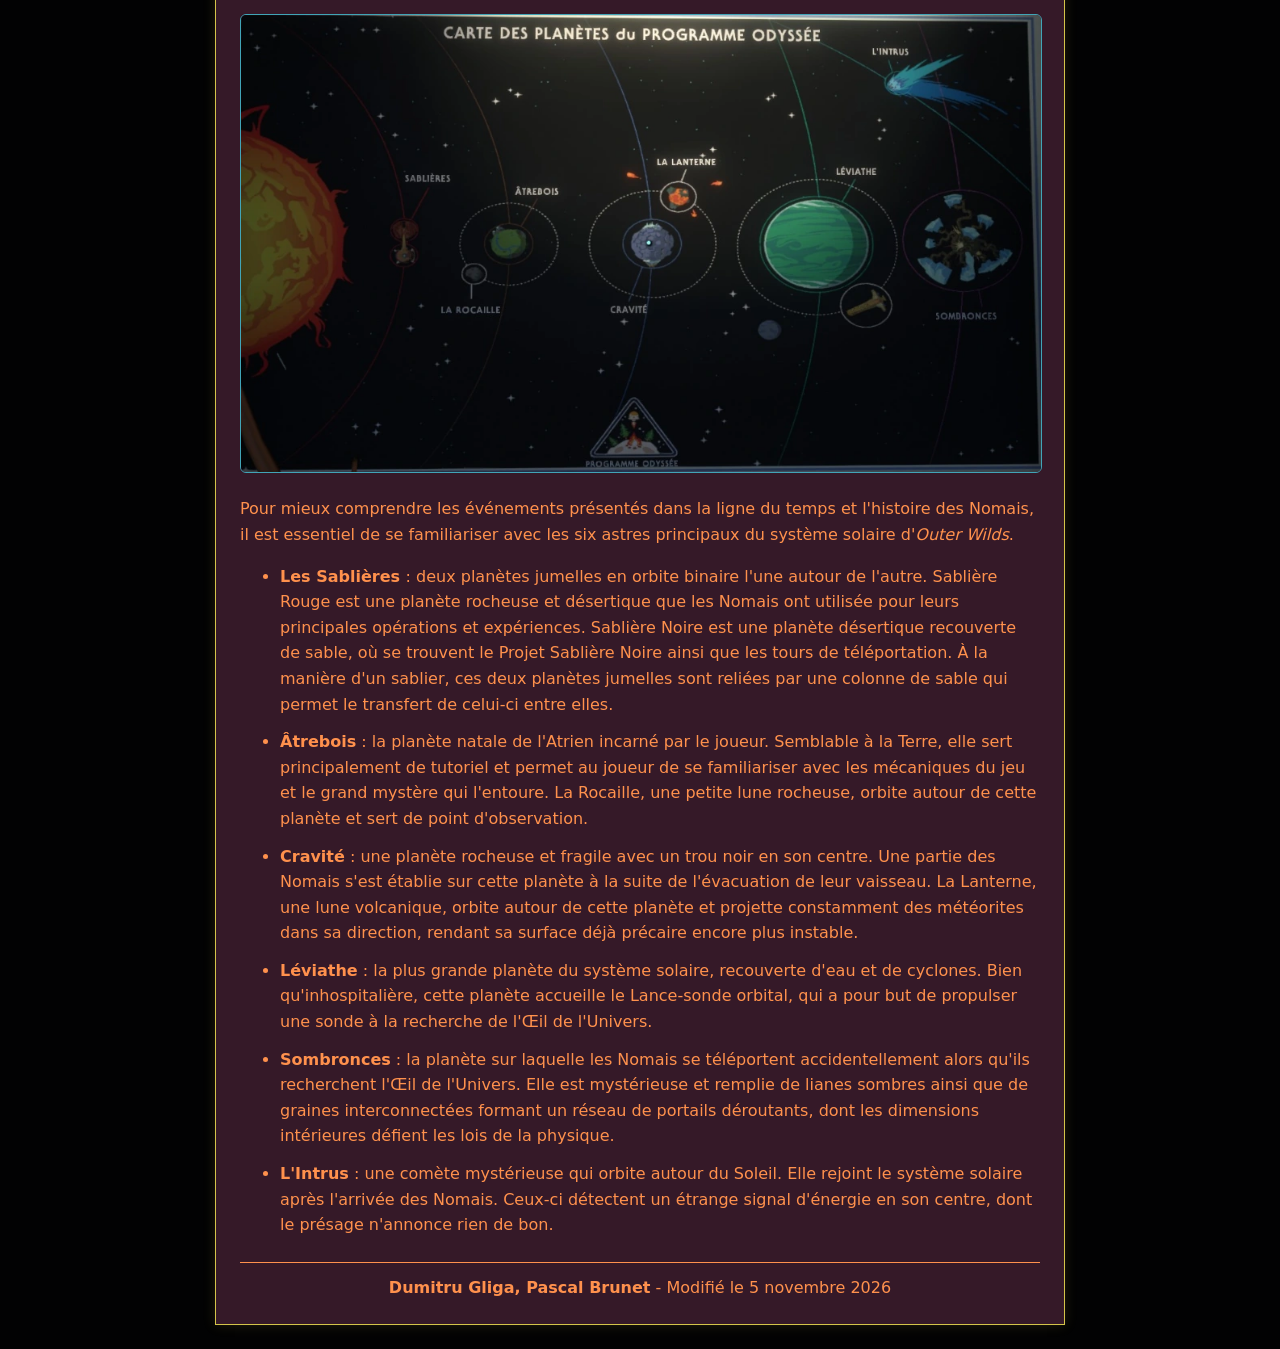
==== commit 28f4e79b: "correction texte" ====
--- a/index.html
+++ b/index.html
@@ -30,35 +30,39 @@
       <h3>But du Site</h3>
       <p>
         Ce site cherche à retracer l'histoire de la civilisation des Nomais et ce qui leur est arrivé dans l'univers du
-        jeu <em>Outer Wilds</em>. Ce site vous présentera une ligne du temps de cette société, des brefs descriptions de 
-        quelques Nomais notables et une introspective sur le projet sablière noire des Nomais. <br>
+        jeu <em>Outer Wilds</em>. Il présente une ligne du temps, des descriptions de quelques Nomais notables ainsi
+        qu'une analyse du Projet Sablière Noire. <br>
         <span id="spoilerText"><strong>Avertissement de spoilers !!!</strong> Ce site couvre une majeure partie de
           l'histoire du jeu.</span>
       </p>
 
       <h3>Comment naviguer sur ce site?</h3>
       <p>
-        Le site comprend 5 pages accèsible par la bar de navigation dans l'entête de la page:
-        <ol>
-          <li>
-            <b>Accueil</b> : la page sur laquelle vous êtes maintenant. Elle présente un aperçu global du jeu et explique 
-            brièvement le système solaire du jeu pour vous donner le context requis pour comprendre la ligne de temps.
-          </li>
-          <li>
-            <b>Ligne du temps</b> : une page qui décrit l'arrivé des Nomais dans le système solaire du jeu
-            ainsi que tous les événements notables qu'ils vivent dans ce système jusqu'à la fin tragique de cette civilisation.
-          </li>
-          <li>
-            <b>Nomais notables</b> : une page qui souligne 5 Nomais qui ont eu un impact majeure sur leur civilisation.
-          </li>
-          <li>
-            <b>Projet Sablière Noire</b> : une page qui explique le projet sablière noire et les composants qui le constituent.
-          </li>
-          <li>
-            <b>À propos</b> : démonstration du respect des principes de conception web et liste des sources que nous avons consultés pour nos images et nos informations.
-          </li>
-        </ol>
+        Le site comprend cinq pages accessibles à partir du menu de navigation situé dans l'en-tête de chaque page.
       </p>
+      <ol>
+        <li>
+          <b>Accueil</b> : la page sur laquelle vous vous trouvez actuellement. Elle présente un aperçu général du jeu
+          et
+          explique brièvement son système solaire afin de fournir le contexte nécessaire à la compréhension de la ligne
+          du temps.
+        </li>
+        <li>
+          <b>Ligne du temps</b> : une page qui décrit l'arrivée des Nomais dans le système solaire ainsi que les
+          événements marquants qu'ils y vivent, jusqu'à la fin tragique de leur civilisation.
+        </li>
+        <li>
+          <b>Nomais notables</b> : une page qui présente cinq Nomais ayant eu un impact majeur sur leur civilisation.
+        </li>
+        <li>
+          <b>Projet Sablière Noire</b> : une page qui explique le projet Sablière Noire et les différents composants qui
+          le constituent.
+        </li>
+        <li>
+          <b>À propos</b> : une page qui démontre le respect des principes de conception Web et présente la liste des
+          sources consultées pour les images et les informations.
+        </li>
+      </ol>
 
       <h3>Brève introduction à Outer Wilds</h3>
       <p>
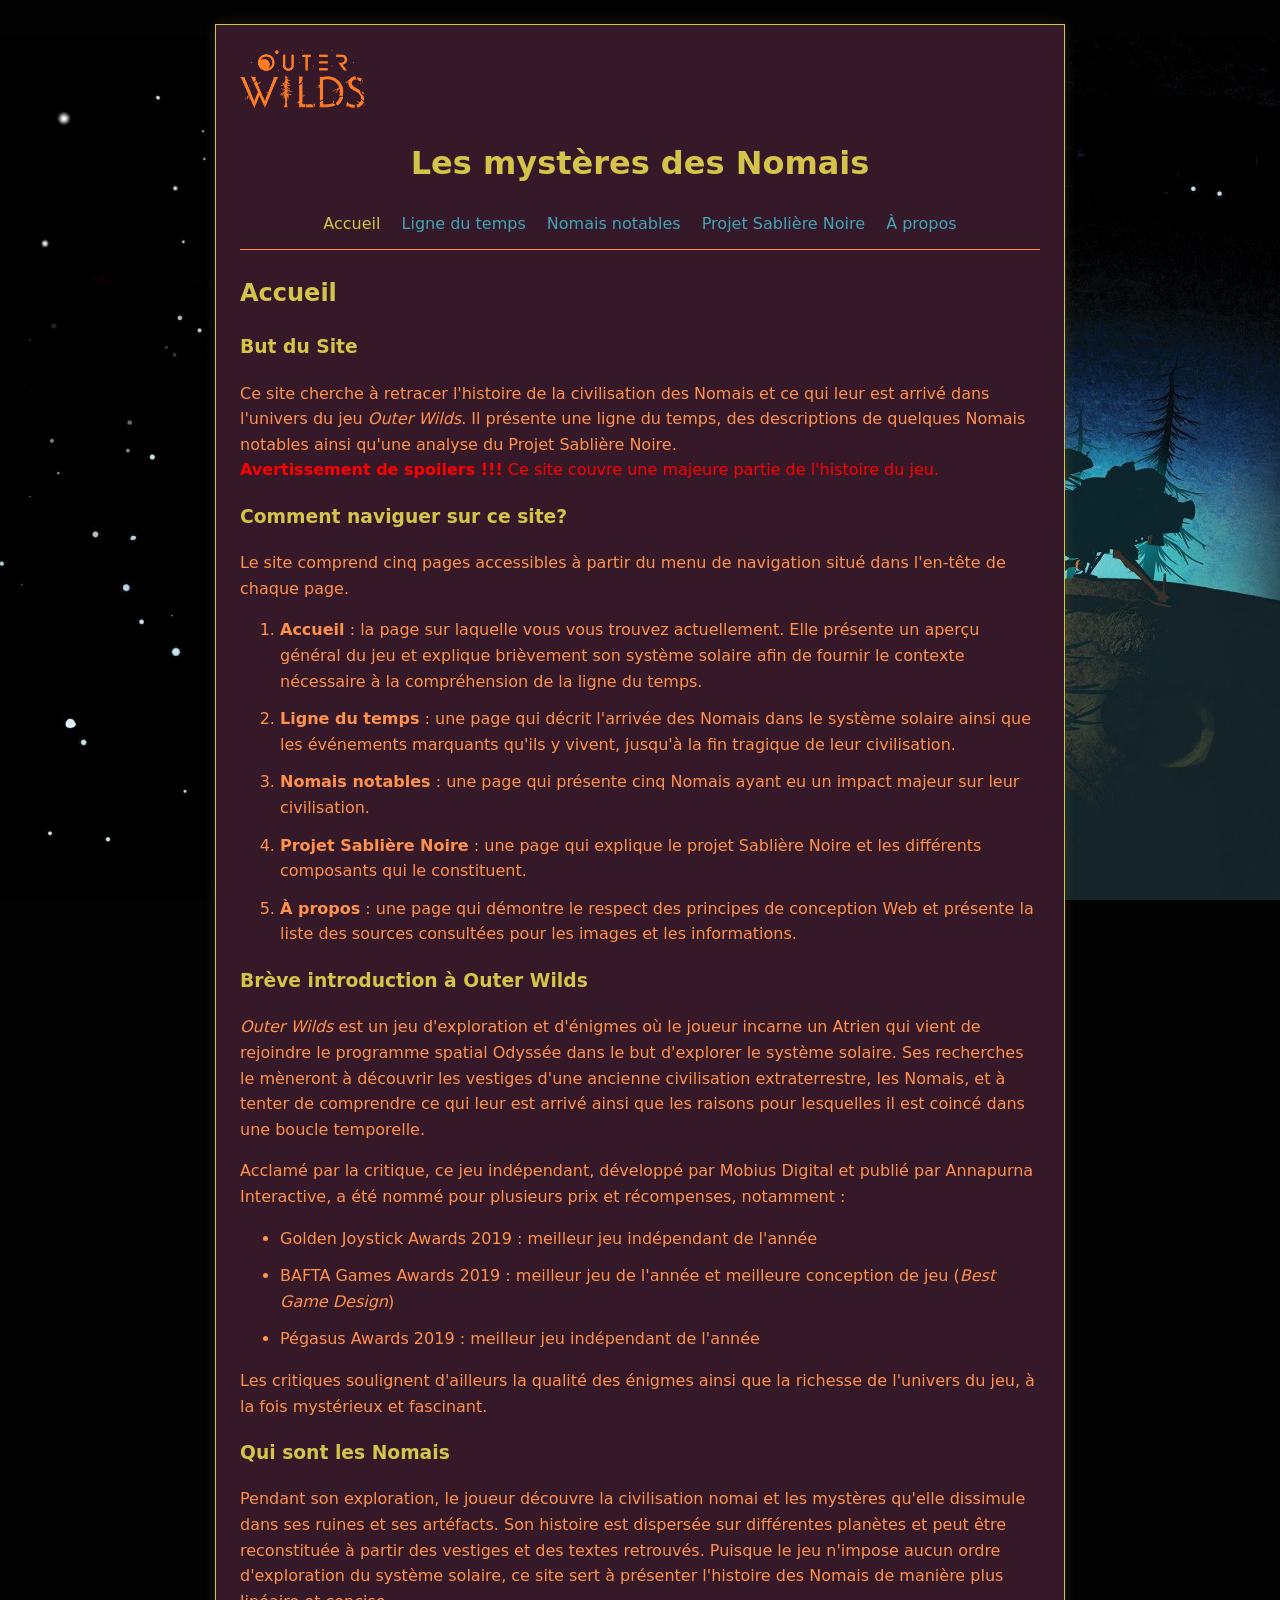
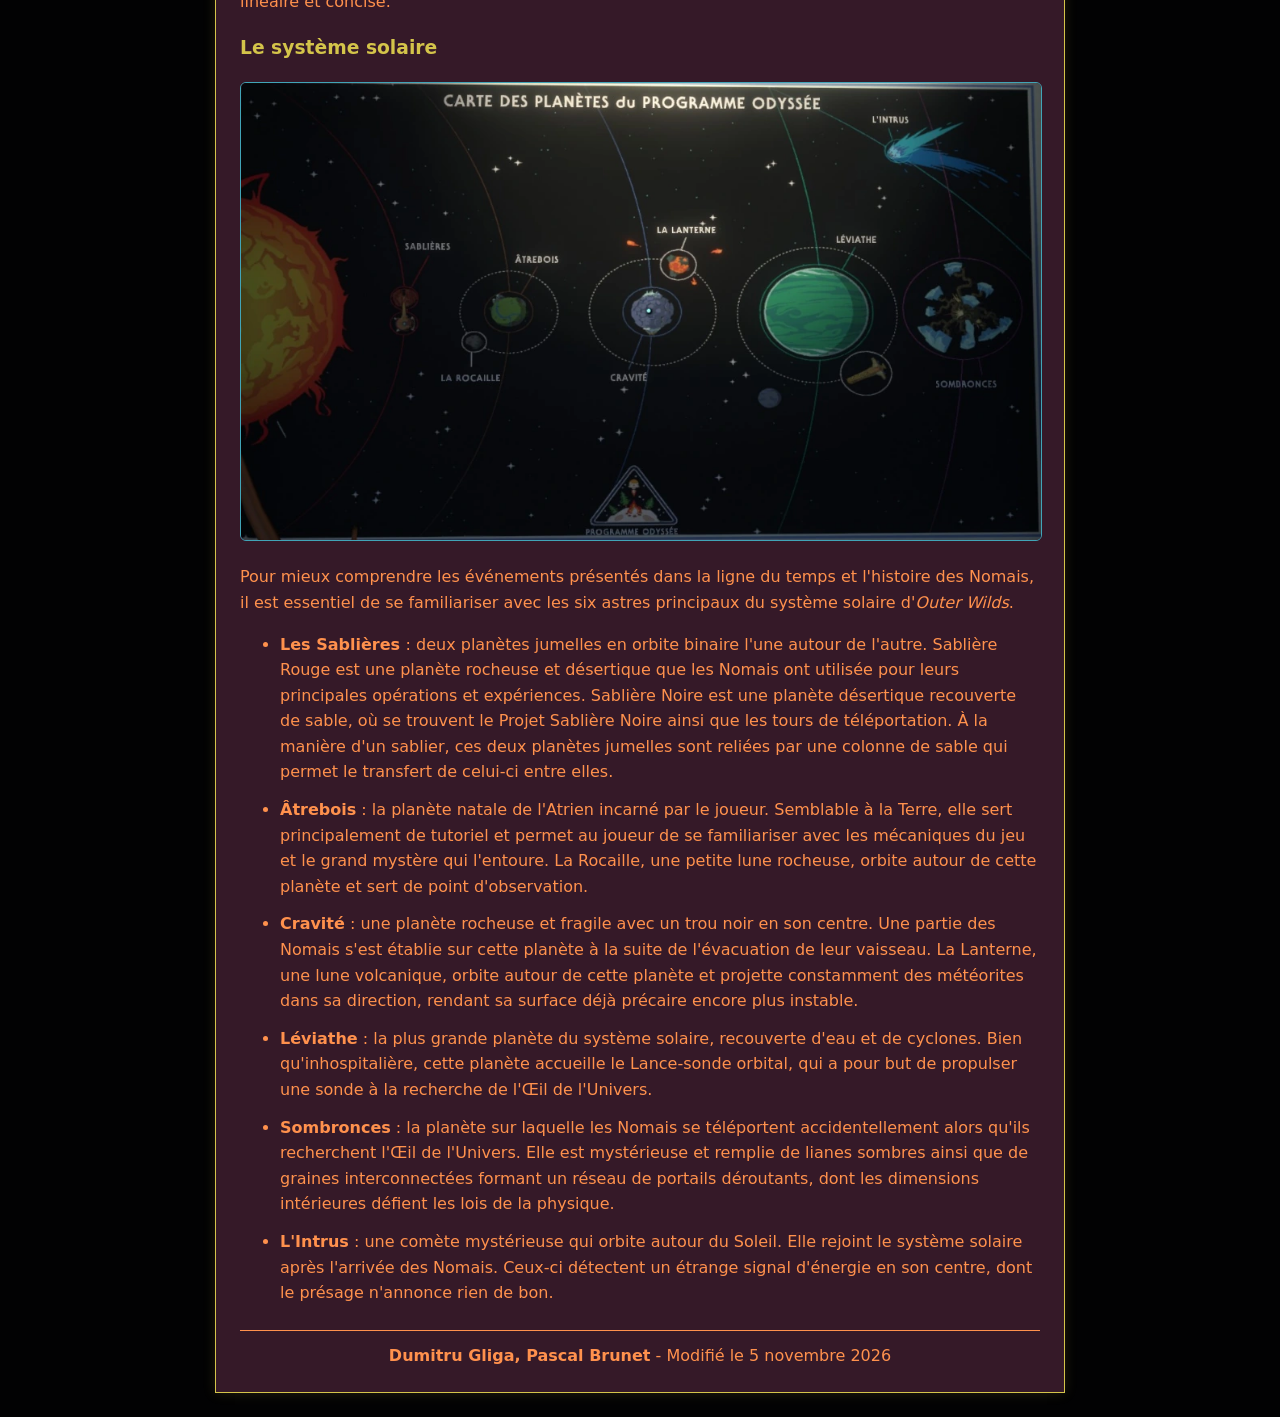
==== commit f3bec843: "merge and fix" ====
--- a/index.html
+++ b/index.html
@@ -43,9 +43,8 @@
       <ol>
         <li>
           <b>Accueil</b> : la page sur laquelle vous vous trouvez actuellement. Elle présente un aperçu général du jeu
-          et
-          explique brièvement son système solaire afin de fournir le contexte nécessaire à la compréhension de la ligne
-          du temps.
+          et explique brièvement son système solaire afin de fournir le contexte nécessaire à la compréhension de la
+          ligne du temps.
         </li>
         <li>
           <b>Ligne du temps</b> : une page qui décrit l'arrivée des Nomais dans le système solaire ainsi que les
@@ -67,9 +66,9 @@
       <h3>Brève introduction à Outer Wilds</h3>
       <p>
         <em>Outer Wilds</em> est un jeu d'exploration et d'énigmes où le joueur incarne un Atrien qui vient de rejoindre
-        le programme spatial Odyssée dans le but d'explorer le système solaire. Ses recherches le mèneront
-        à découvrir les vestiges d'une ancienne civilisation extraterrestre, les Nomais, et à tenter de comprendre ce
-        qui leur est arrivé ainsi que les raisons pour lesquelles il est coincé dans une boucle temporelle.
+        le programme spatial Odyssée dans le but d'explorer le système solaire. Ses recherches le mèneront à découvrir
+        les vestiges d'une ancienne civilisation extraterrestre, les Nomais, et à tenter de comprendre ce qui leur est
+        arrivé ainsi que les raisons pour lesquelles il est coincé dans une boucle temporelle.
       </p>
       <p>
         Acclamé par la critique, ce jeu indépendant, développé par Mobius Digital et publié par Annapurna Interactive, a
--- a/styles.css
+++ b/styles.css
@@ -1,16 +1,12 @@
 /* Fait par : Dumitru Gliga(20364289) et Pascal Brunet(20365645)  */
-:root {
-  --orange: #FF914DFF;
-  --golden-sand: #d4c44aff;
-  --vintage-berry: #351928;
-  --pacific-blue: #41a4b7ff;
-  --black: #020203ff;
+header {
+  margin: 0 auto;
 }
 
 body {
-  background-color: var(--black);
+  background-color: #020203ff;
   font-family: system-ui, "Segoe UI", sans-serif;
-  color: var(--orange);
+  color:  #FF914DFF;
   background-image: url(./images/4268145.jpg);
   background-size: 120% auto;
   background-repeat: no-repeat;
@@ -21,14 +17,13 @@
 }
 
 #content-container {
-  position: relative;
   width: 90%;
   max-width: 800px;
   padding: 24px;
   margin: 24px auto;
-  background-color: var(--vintage-berry);
+  background-color: #351928;
   overflow-wrap: break-word;
-  border: 1px solid var(--golden-sand);
+  border: 1px solid #d4c44aff;
   box-shadow: 0 0 12px rgba(212, 196, 74, 0.15);
 }
 
@@ -40,7 +35,7 @@
 h2,
 h3,
 h4 {
-  color: var(--golden-sand);
+  color: #d4c44aff;
 }
 
 h4 {
@@ -48,26 +43,20 @@
 }
 
 nav {
-  display: flex;
-  justify-content: center;
-  flex-wrap: wrap;
   padding-bottom: 12px;
   margin-bottom: 24px;
-  border-bottom: 1px solid var(--orange);
+  text-align: center;
+  border-bottom: 1px solid  #FF914DFF;
 }
 
 nav a {
   text-decoration: none;
-  color: var(--orange);
+  color:  #41a4b7ff;
   margin: 0 8px;
 }
 
-nav a:hover {
-  color: var(--pacific-blue);
-}
-
 #currentPage {
-  color: var(--golden-sand);
+  color: #d4c44aff;
 }
 
 li {
@@ -77,16 +66,15 @@
 footer {
   margin-top: 24px;
   padding-top: 12px;
-  border-top: 1px solid var(--orange);
+  border-top: 1px solid  #FF914DFF;
   font-size: 16px;
   text-align: center;
-  position: relative;
 }
 
 img {
   width: 100%;
   border-radius: 6px;
-  border: 1px solid var(--pacific-blue);
+  border: 1px solid #41a4b7ff;
 }
 
 #spoilerText {
@@ -94,11 +82,8 @@
 }
 
 .img-with-legend {
-  display: flex;
-  flex-direction: column;
-  align-items: center;
+  margin: 0 auto;
   width: 70%;
-  min-width: 200px;
   text-align: center;
 }
 
@@ -108,24 +93,8 @@
   height: 400px;
 }
 
-#image-oeuil-univers {
-  min-width: 175px;
-}
-
-.flex-image-text-container {
-  display: flex;
-}
-
-.section {
-  display: flex;
-  align-items: center;
-  gap: 16px;
-}
-
-.img-in-text {
-  float: left;
-  width: 40%;
-  margin-right: 1%;
+#image-oeil-univers {
+  margin: 0 auto;
 }
 
 .special-text {
@@ -134,97 +103,55 @@
 }
 
 .img-in-ul {
-  float: right;
   width: 15%;
   margin-left: 15px;
 }
 
 #eye-logo-img {
   width: 120px;
-  float: right;
   border: none;
 }
 
 #lune-quantique-img {
   width: 150px;
-  margin-top: 40px;
-  margin-bottom: 40px;
-  margin-right: 16px;
+  margin: 0 auto;
   border-radius: 50%;
 }
 
 a {
   text-decoration: none;
-  color: var(--pacific-blue);
-}
-
-svg {
-  float: left;
+  color: #41a4b7ff;
 }
 
 .signet {
-  position: absolute;
-  right: 0;
-  transform: translateX(50%);
-  background-color: var(--vintage-berry);
-  border: 0.5px solid var(--golden-sand);
-  border-radius: 50%;
-  width: 30px;
-  height: 30px;
-  text-align: center;
-  font-size: larger;
+  font-size: small;
 }
 
 .logo-ow {
-  position: absolute;
-  left: 10px;
-  top: 10px;
+  margin: 0 auto;
   width: 125px;
   border: none;
 }
 
 .logo-badge {
-  position: absolute;
-  right: 10px;
-  top: 10px;
-
   width: 60px;
   height: 60px;
   border-radius: 50%;
 
-  display: flex;
-  align-items: center;
-  justify-content: center;
+  background: radial-gradient(#020203ff 10% 20%, #351928 25% 30%, #020203ff 35% 40%, #351928 45% 50%, #020203ff 55% 60%, #351928 65% 70% );
+  border: 2px solid #d4c44aff;
+  box-shadow:
+    0 2px 5px #020203ff,
+    inset 0 2px 5px  #FF914DFF;
 
-  background: radial-gradient(var(--black) 10% 20%, var(--vintage-berry) 25% 30%, var(--black) 35% 40%, var(--vintage-berry) 45% 50%, var(--black) 55% 60%, var(--vintage-berry) 65% 70% );
-  border: 2px solid var(--golden-sand);
-  box-shadow:
-    0 2px 5px var(--black),
-    inset 0 2px 5px var(--orange);
-
-  color: var(--golden-sand);
+  color: #d4c44aff;
   font-weight: bold;
 }
 
-.code-block {
-  background: var(--black);
-  border: 1px solid var(--pacific-blue);
-  padding: 10px;
-  overflow-x: auto;
+.img-nomai-1 {
+  width: 25%;
 }
 
-.code-block pre {
-  margin: 0;
-  font-family: monospace;
-  font-size: 16px;
-}
-
-.highlight {
-  color: var(--pacific-blue);
-}
-
-.sun-container {
-  display: flex;
-  align-items: center;
-  gap: 32px;
+.img-nomai-2 {
+  width: 40%;
 }
